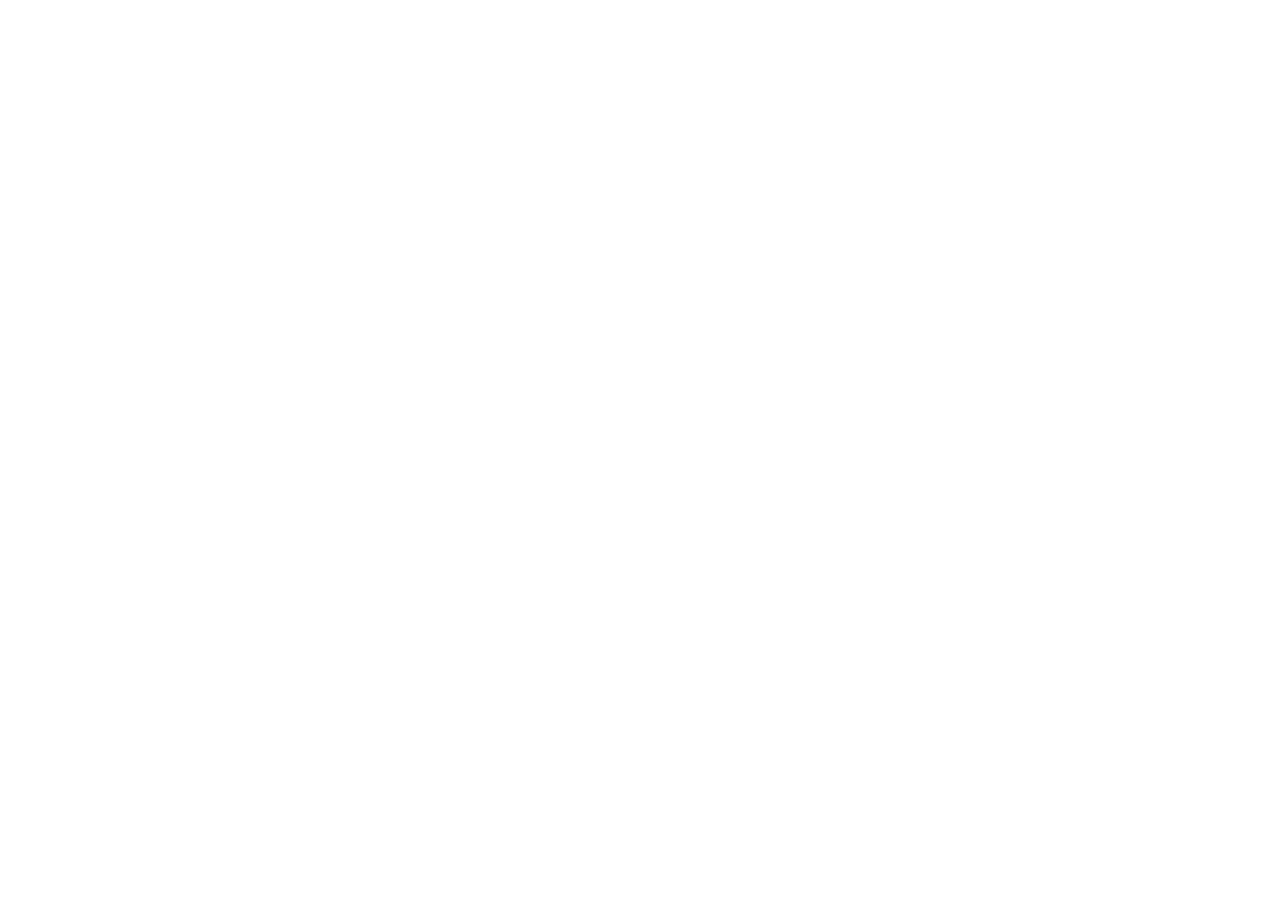
==== gallery.html @ c4f8a307 "+navbar filepathing, +resume/contact sections main" ====
<!DOCTYPE html>
<html lang="en">
<head>
    <meta charset="UTF-8">
    <meta name="viewport" content="width=device-width, initial-scale=1.0">
    <title>Document</title>
</head>
<body>
    
</body>
</html>
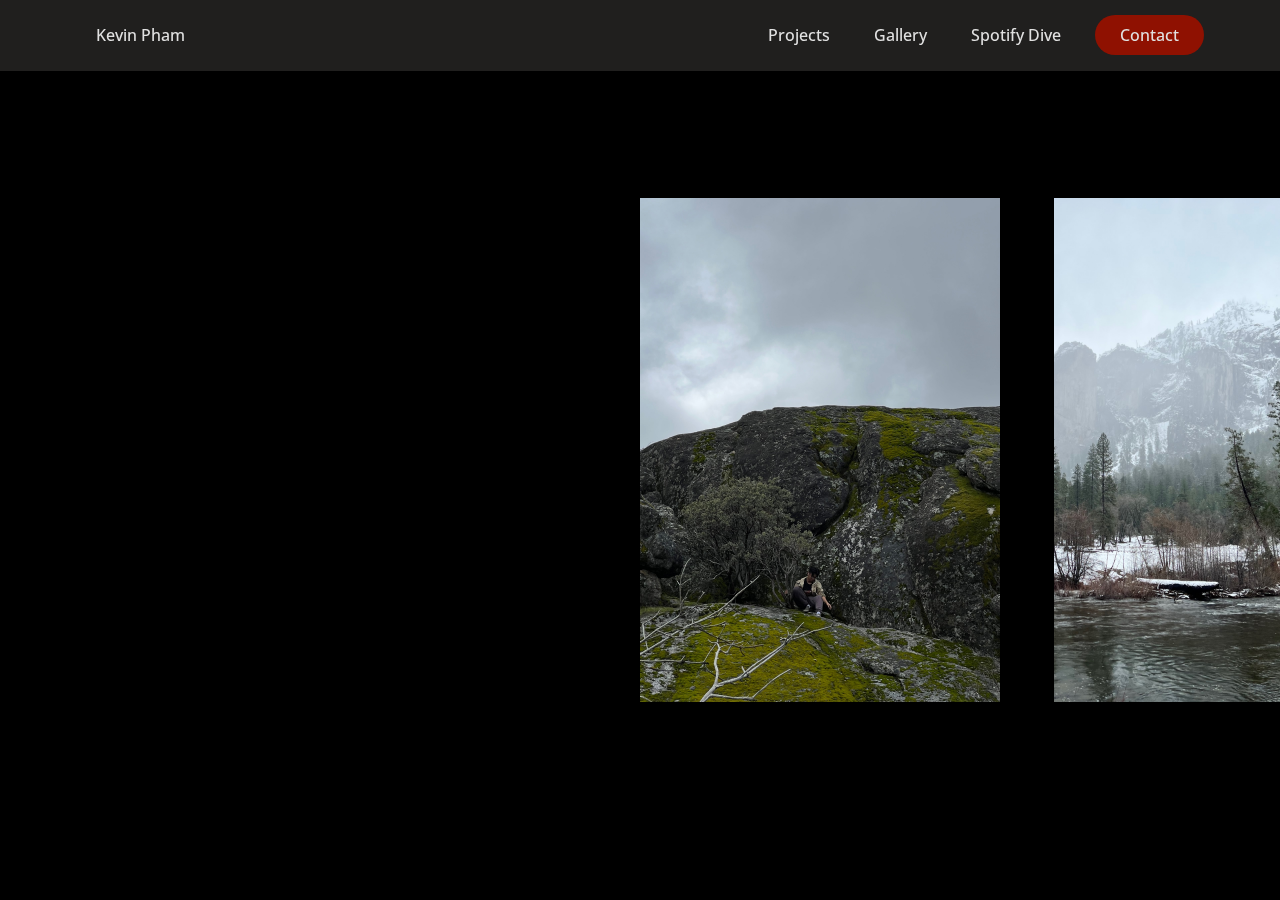
==== commit 257ddb2e: "+gallery based on camille mormal, projects tab" ====
--- a/gallery.html
+++ b/gallery.html
@@ -3,9 +3,40 @@
 <head>
     <meta charset="UTF-8">
     <meta name="viewport" content="width=device-width, initial-scale=1.0">
-    <title>Document</title>
+    <title>Kevin Pham - Gallery</title>
+    <link rel="stylesheet" href="styles.css">
 </head>
-<body>
-    
+<body id="gallery">
+    <!--animated scrolling-->
+
+    <!--navbar section-->
+    <header>
+        <nav>
+            <ul class="nav__links">
+                <!--on page links-->
+                <li><a class="logo" href="index.html">Kevin Pham</a></li> <!-- replace with logo eventually-->
+                <!-- other page links-->
+                <nav id="nav__links__right">
+                    <li><a class="right" href="projects.html">Projects</a></li>
+                    <li><a class="right" href="gallery.html">Gallery</a></li>
+                    <li><a class="right" href="spotify.html">Spotify Dive</a></li>
+                    <a href="index.html#contact"><button>Contact</button></a> 
+                </nav>
+            </ul>
+        </nav>
+    </header>
+
+    <!--scrolling section-->
+    <div id="image-track" data-mouse-down-at="0" data-prev-percentage="0">
+        <img class="image" draggable="false" src="images/image 1.jpg">
+        <img class="image" draggable="false" src="images/image 2.jpg">
+        <img class="image" draggable="false" src="images/image 3.HEIC">
+        <img class="image" draggable="false" src="images/image 4.jpg">
+        <img class="image" draggable="false" src="images/image 5.jpg">
+        <img class="image" draggable="false" src="images/image 6.jpg">
+        <img class="image" draggable="false" src="images/image 7.HEIC">
+    </div>
+
+    <script src="script.js"></script>
 </body>
 </html>--- a/styles.css
+++ b/styles.css
@@ -0,0 +1,200 @@
+@import url('https://fonts.googleapis.com/css2?family=Montserrat:wght@400;500&family=Open+Sans:wght@400;500;700&display=swap');
+
+*{
+    box-sizing: border-box;
+    margin: 0;
+    padding: 0;
+}
+
+html{
+    scroll-behavior: smooth;
+}
+
+header{
+    display: inline-block;
+    justify-content: flex-start;
+    align-items: center;
+    padding: 15px 2%;
+    top: 0;
+    left: 0;    
+    width: 100%;
+    background-color: rgba(40, 39, 38, .8);
+    z-index: 9;
+    position: fixed;
+    vertical-align: middle;
+    line-height: 40px;
+}
+
+.nav__links{
+    list-style: none;
+}
+
+.nav__links li{
+    display: inline-block;
+    padding: 0px 20px;
+}
+
+.nav__links li a{
+    transition: all 0.3s ease 0s;
+}
+
+.nav__links li a:hover, .nav__links li a.active {
+    color: rgba(215, 63, 43, 0.863);
+}
+
+li, a, button{
+    font-family: "Open Sans", sans-serif;
+    font-weight: 500;
+    font-size: 16px;
+    color: #e1e1e1;
+    text-decoration: none;
+    cursor: pointer;
+}
+
+button{
+    padding: 9px 25px;
+    background-color: rgb(143, 17, 1);
+    border: none;
+    border-radius: 50px;
+    transition: all 0.3s ease 0s;
+    margin-left: 10px;
+    
+}
+
+#home{
+    padding: 250px 50px;
+    display: flex;
+    align-items: center;
+    font-family: "Open Sans", sans-serif;
+    font-weight: 500;
+    font-size: 48px;
+    background: linear-gradient(to top, rgba(40, 39, 38, 1) 0%,rgba(40, 39, 38, .7) 10%,rgba(40, 39, 38, .2) 40%,rgba(40, 39, 38, .10) 70%, rgba(255, 255, 255, .8) 100%), url('./images/background_cover_silas_schnider.jpg');
+    background-size: cover;
+    background-position: 0% 40%;
+    color: #f3f3f3; 
+}
+
+section{
+    padding: 50px 50px;
+    display: grid;
+    align-items: center;
+    font-family: "Open Sans", sans-serif;
+    font-weight: 400;
+    font-size: 18px;
+    color: #d8d8d8;   
+    order: 2;
+    position: relative;
+    width: 100%;
+    background-color: rgba(40, 39, 38);
+}
+
+#self{
+    position: absolute;
+    font-family: "Open Sans", sans-serif;
+    font-weight: 400;
+    font-size: 32px;
+    color: #edf0f1; /* change colors of all subdivs when come back*/
+}
+
+div2 {
+    color: rgb(202, 38, 13);
+}
+
+h1 {
+    font-weight: 500;
+    color: rgb(125, 38, 26);
+}
+
+h2 {
+    font-size: 22px;
+    font-weight: 300;
+    color: rgb(202, 140, 126);
+}
+#nav__links__right{
+    float: right;    
+}
+
+#about{
+    font-family: "Open Sans", sans-serif;
+    font-weight: 400;
+    color: #edf0f1;   
+}
+ul{
+    padding: 0px 50px;
+}
+
+#resume{
+    font-family: "Open Sans", sans-serif;
+    font-weight: 400;
+    color: #edf0f1;  
+}
+
+/*projects styles*/
+
+#intro{
+    background: linear-gradient(to top, rgba(40, 39, 38, 1) 0%,rgba(40, 39, 38, .7) 10%,rgba(40, 39, 38, .2) 40%,rgba(40, 39, 38, .10) 70%, rgba(255, 255, 255, 0) 100%), url(images/background_steven_kamenar.jpg);
+    background-size: cover;
+    background-repeat: no-repeat;
+    background-position: 0% 50%;
+    padding: 300px 50px;
+    font-family: "Open Sans", sans-serif;
+    font-weight: 500;
+    color: rgb(244, 244, 244);  
+    font-size: 60px;
+    display: flex;
+    align-items: center;
+}
+
+#blob{
+    background-color: rgb(6, 39, 9);
+    padding: 50px 50px;
+    box-shadow: 0 10px 5px 5px rgba(0,0,0, .5);
+    animation: animate 10s ease-in-out infinite;
+    transition: all 1.5s ease-in-out;
+    border-radius: 70% 30% 40% 60%/ 40% 70% 30% 60%;
+    display: flex;
+    align-items: center;
+}
+
+@keyframes animate{
+    0%{
+        border-radius: 60% 40% 30% 70%/ 60% 30% 70% 40%;
+    }
+    25%{
+        border-radius: 50% 60% 50% 50%/ 60% 60% 70% 70%;
+    }
+    50%{
+        border-radius: 70% 30% 40% 60%/ 40% 70% 30% 60%;
+    }
+    75%{
+        border-radius: 50% 60% 50% 50%/ 60% 60% 70% 70%;
+    }
+    100%{
+        border-radius: 60% 40% 30% 70%/ 60% 30% 70% 40%;
+    }
+}
+
+/* gallery styles */
+#gallery{
+    height: 100vh;
+    width: 100vw;
+    background-color: black;
+    margin: 0px;
+    overflow: hidden;
+}
+
+#image-track > .image { 
+    width: 40vmin;
+    height: 56vmin;
+    object-fit: cover;
+    object-position: 100% center;
+}
+
+#image-track {
+    display: flex;
+    position: absolute;
+    left: 50%;
+    top: 50%;
+    transform: translate(0%, -50%);
+    gap: 6vmin;
+}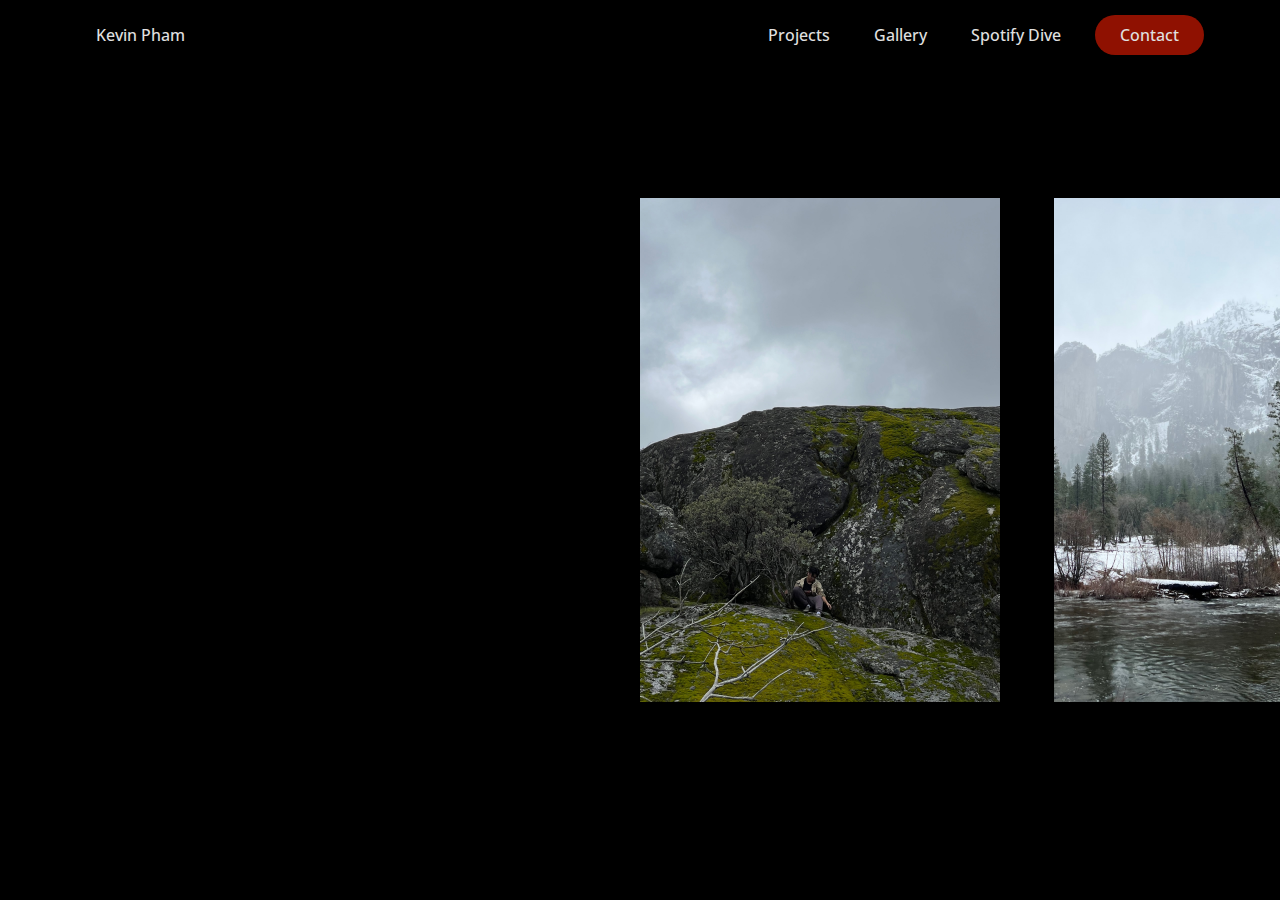
==== commit 222e876a: "transparent navbar->black navbar" ====
--- a/gallery.html
+++ b/gallery.html
@@ -10,7 +10,7 @@
     <!--animated scrolling-->
 
     <!--navbar section-->
-    <header>
+    <header id="black">
         <nav>
             <ul class="nav__links">
                 <!--on page links-->
--- a/styles.css
+++ b/styles.css
@@ -197,4 +197,8 @@
     top: 50%;
     transform: translate(0%, -50%);
     gap: 6vmin;
+}
+
+#black{
+    background-color: black;
 }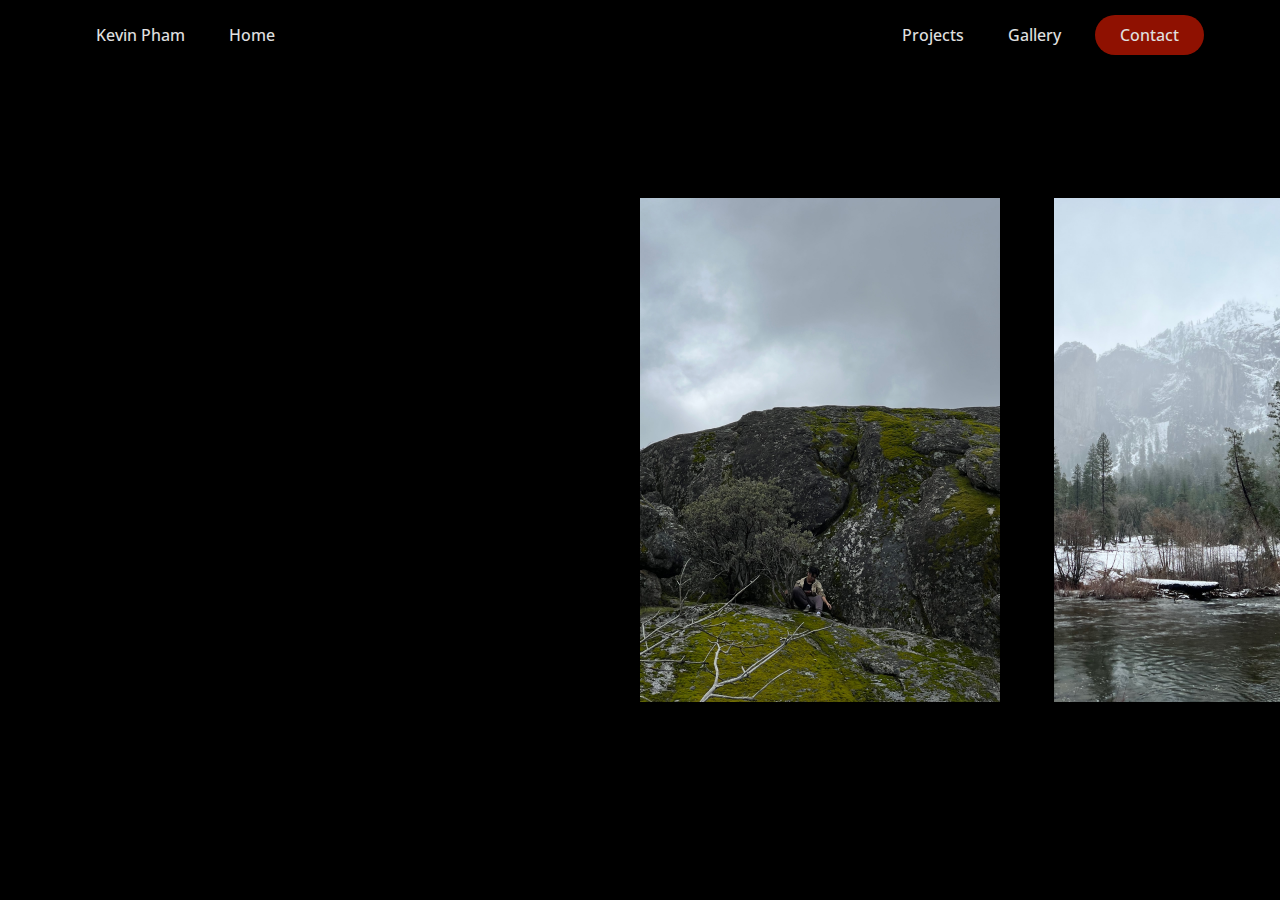
==== commit 81fcb0c9: "removed spotify, added info, home (nav), proj desc" ====
--- a/gallery.html
+++ b/gallery.html
@@ -15,11 +15,12 @@
             <ul class="nav__links">
                 <!--on page links-->
                 <li><a class="logo" href="index.html">Kevin Pham</a></li> <!-- replace with logo eventually-->
+                <li><a href="index.html">Home</a></li>
                 <!-- other page links-->
                 <nav id="nav__links__right">
                     <li><a class="right" href="projects.html">Projects</a></li>
                     <li><a class="right" href="gallery.html">Gallery</a></li>
-                    <li><a class="right" href="spotify.html">Spotify Dive</a></li>
+                    <!-- <li><a class="right" href="spotify.html">Spotify Dive</a></li> -->
                     <a href="index.html#contact"><button>Contact</button></a> 
                 </nav>
             </ul>
--- a/styles.css
+++ b/styles.css
@@ -71,7 +71,7 @@
     background: linear-gradient(to top, rgba(40, 39, 38, 1) 0%,rgba(40, 39, 38, .7) 10%,rgba(40, 39, 38, .2) 40%,rgba(40, 39, 38, .10) 70%, rgba(255, 255, 255, .8) 100%), url('./images/background_cover_silas_schnider.jpg');
     background-size: cover;
     background-position: 0% 40%;
-    color: #f3f3f3; 
+    color: #000000; 
 }
 
 section{
@@ -88,6 +88,20 @@
     background-color: rgba(40, 39, 38);
 }
 
+section2{
+    padding: 450px 50px;
+    display: grid;
+    align-items: center;
+    font-family: "Open Sans", sans-serif;
+    font-weight: 400;
+    font-size: 32px;
+    color: #d8d8d8;   
+    order: 2;
+    position: relative;
+    width: 100%;
+    background-color: rgba(40, 39, 38);
+}
+
 #self{
     position: absolute;
     font-family: "Open Sans", sans-serif;
@@ -115,6 +129,12 @@
 }
 
 #about{
+    font-family: "Open Sans", sans-serif;
+    font-weight: 400;
+    color: #edf0f1;   
+}
+
+#info{
     font-family: "Open Sans", sans-serif;
     font-weight: 400;
     color: #edf0f1;   
@@ -199,6 +219,36 @@
     gap: 6vmin;
 }
 
-#black{
+#black {
     background-color: black;
+}
+
+/*spotify dive sections? not the final product but it's nice to have for applications as a placeholder*/
+
+#intro2{
+    background-color: black;
+    background-size: cover;
+    background-repeat: no-repeat;
+    background-position: 0% 50%;
+    padding: 300px 50px;
+    font-family: "Open Sans", sans-serif;
+    font-weight: 500;
+    color: rgb(244, 244, 244);  
+    font-size: 60px;
+    display: flex;
+    align-items: center;
+}
+
+
+#kendrick {
+    background: url(images/sample_kendrick_background.jpg);
+    background-size: cover;
+}
+#rocky {
+    background: url(images/sample_asap_rocky_background.jpg);
+    background-size: cover;
+}
+#mac {
+    background: url(images/sample_mac_miller_performing_background.jpg);
+    background-size: cover;
 }